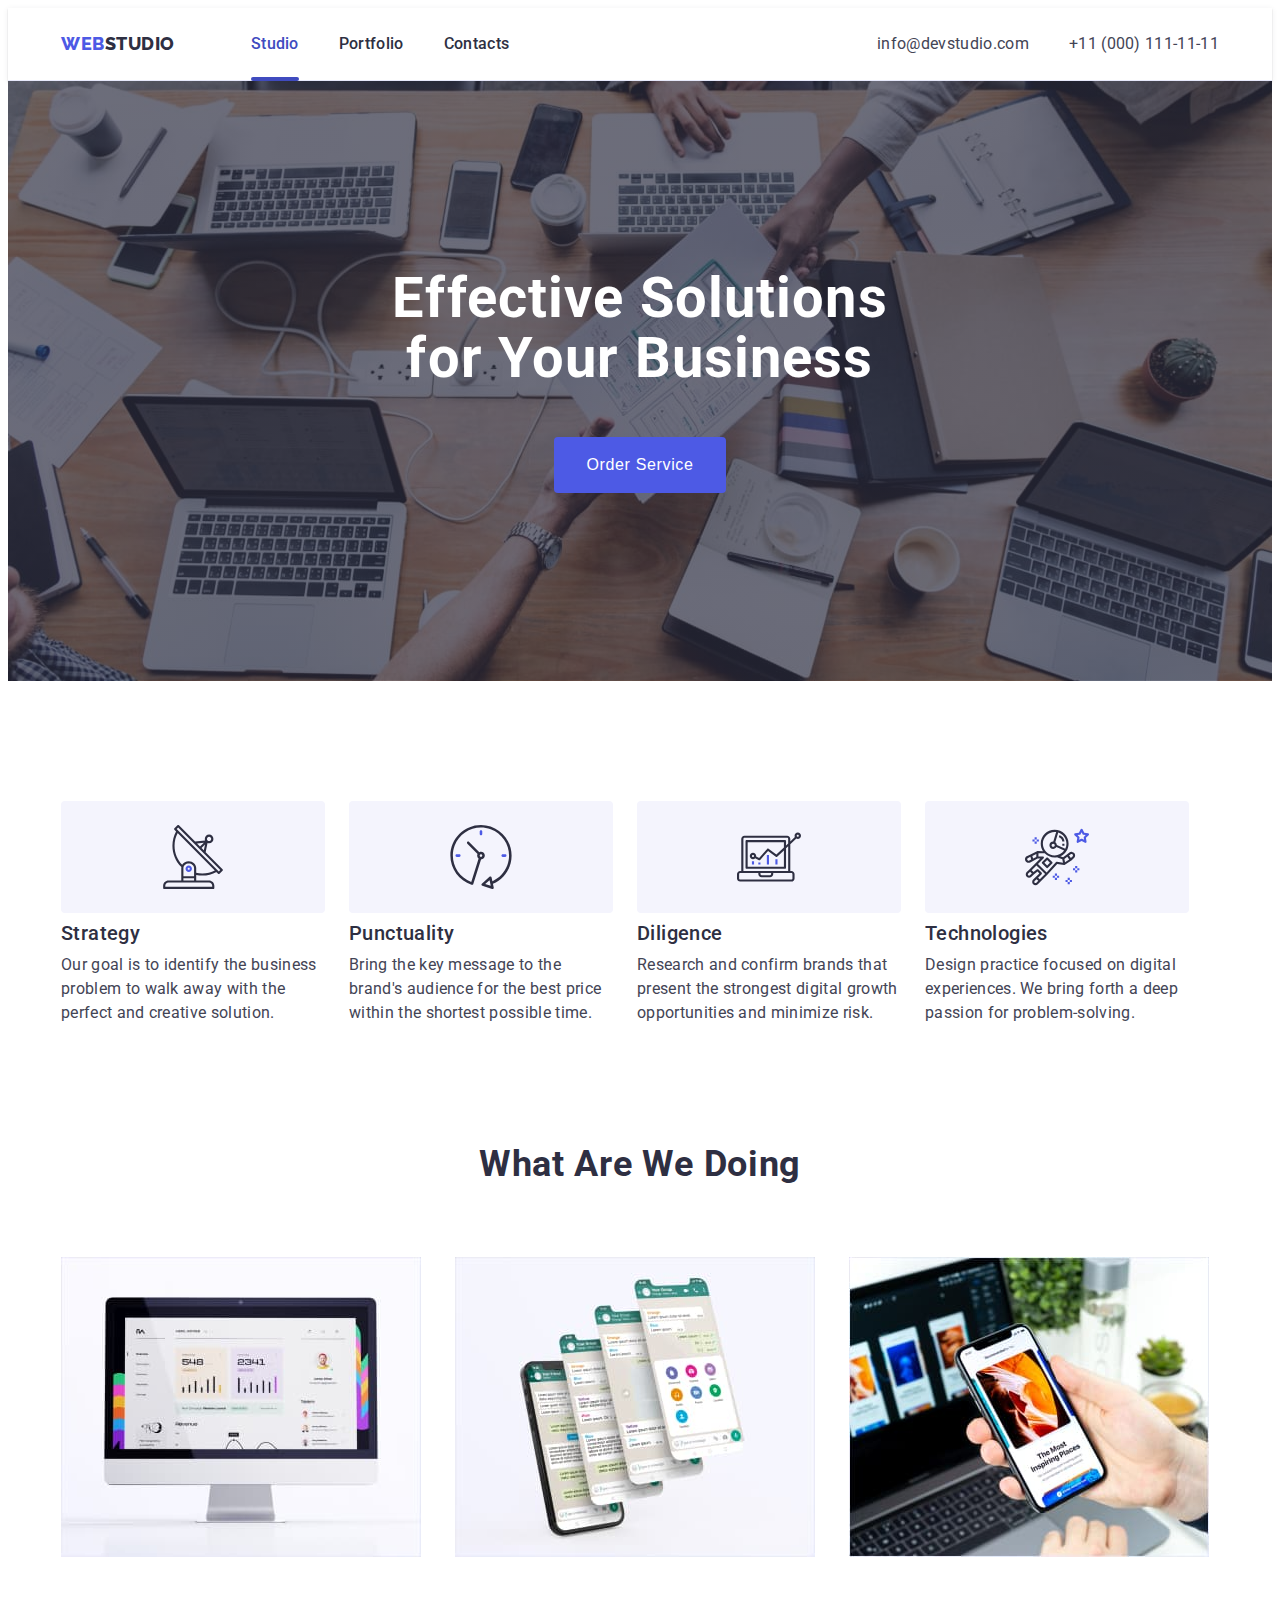
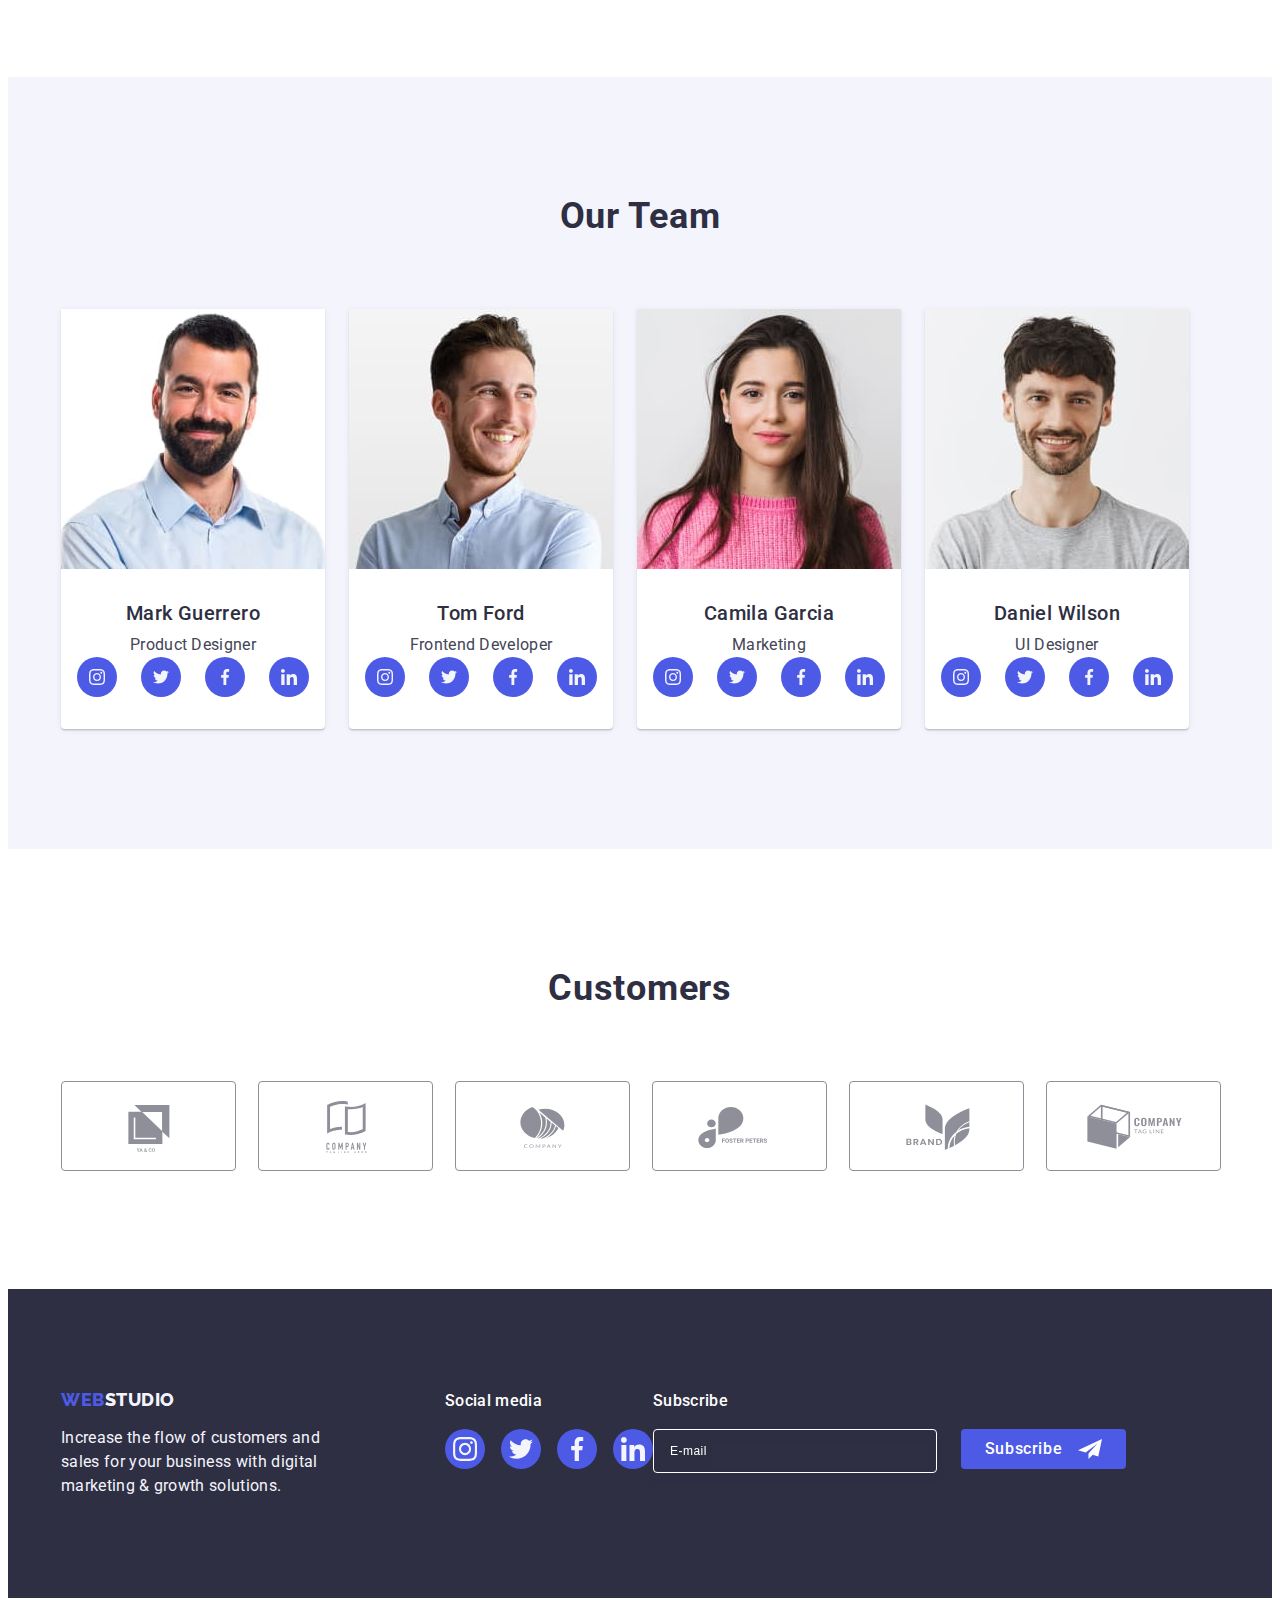
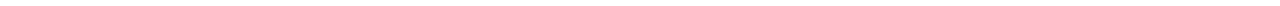
==== index.html @ 7159dbb1 "main" ====
<!DOCTYPE html>
<html lang="en">
  <head>
    <meta charset="UTF-8" />
    <meta name="viewport" content="width=device-width, initial-scale=1.0" />
    <link rel="preconnect" href="https://fonts.googleapis.com" />
    <link rel="preconnect" href="https://fonts.gstatic.com" crossorigin />
    <link
      href="https://fonts.googleapis.com/css2?family=Raleway:wght@800&family=Roboto:wght@400;500;700;900&display=swap"
      rel="stylesheet"
    />
    <link
      rel="stylesheet"
      href="https://cdnjs.cloudflare.com/ajax/libs/modern-normalize/2.0.0/modern-normalize.min.css"
      integrity="sha512-4xo8blKMVCiXpTaLzQSLSw3KFOVPWhm/TRtuPVc4WG6kUgjH6J03IBuG7JZPkcWMxJ5huwaBpOpnwYElP/m6wg=="
      crossorigin="anonymous"
      referrerpolicy="no-referrer"
    />
    <link rel="stylesheet" href="./css/style.css" />
    <title>Студія</title>
  </head>

  <body>
    <!-- Header -->
    <header class="page-header">
      <div class="container">
        <!--Navigation-menu-->
        <nav class="page-nav">
          <a href="./index.html" class="link-logo link"
            >Web<span class="logo-header">Studio</span></a
          >
          <ul class="list-header list">
            <li>
              <a href="./index.html" class="page-link-studio link">Studio</a>
            </li>
            <li>
              <a href="./portfolio.html" class="page-link link">Portfolio</a>
            </li>
            <li><a href="" class="page-link link">Contacts</a></li>
          </ul>
        </nav>

        <!--Contacts-->
        <address class="header-contacts">
          <ul class="list-header list">
            <li>
              <a href="mailto:info@devstudio.com" class="contacts link"
                >info@devstudio.com</a
              >
            </li>
            <li>
              <a href="tel:+110001111111" class="contacts link"
                >+11 (000) 111-11-11</a
              >
            </li>
          </ul>
        </address>
      </div>
    </header>

    <!--Main-content-->
    <main>
      <!--Section-one-->
      <section class="section-one">
        <div class="container">
          <h1 class="page-title">Effective Solutions for Your Business</h1>
          <button data-modal-open type="button" class="button">
            Order Service
          </button>
        </div>
      </section>
      <!--Section-two-->
      <section class="section-two">
        <div class="container">
          <h2 class="section-title visually-hidden">Title</h2>
          <ul class="list-section-two list">
            <li class="item-section-two">
              <div class="container-section-two">
                <svg width="64" height="64">
                  <use href="./images/icons.svg#icon-antenna"></use>
                </svg>
              </div>
              <h3 class="title">Strategy</h3>
              <p class="section-text">
                Our goal is to identify the business problem to walk away with
                the perfect and creative solution.
              </p>
            </li>
            <li class="item-section-two">
              <div class="container-section-two">
                <svg width="64" height="64">
                  <use href="./images/icons.svg#icon-clock"></use>
                </svg>
              </div>
              <h3 class="title">Punctuality</h3>
              <p class="section-text">
                Bring the key message to the brand's audience for the best price
                within the shortest possible time.
              </p>
            </li>
            <li class="item-section-two">
              <div class="container-section-two">
                <svg width="64" height="64">
                  <use href="./images/icons.svg#icon-diagram"></use>
                </svg>
              </div>
              <h3 class="title">Diligence</h3>
              <p class="section-text">
                Research and confirm brands that present the strongest digital
                growth opportunities and minimize risk.
              </p>
            </li>
            <li class="item-section-two">
              <div class="container-section-two">
                <svg width="64" height="64">
                  <use href="./images/icons.svg#icon-astronaut"></use>
                </svg>
              </div>
              <h3 class="title">Technologies</h3>
              <p class="section-text">
                Design practice focused on digital experiences. We bring forth a
                deep passion for problem-solving.
              </p>
            </li>
          </ul>
        </div>
      </section>
      <!--Section-three-->
      <section class="section-three">
        <div class="container">
          <h2 class="section-title">What are we doing</h2>
          <ul class="list-section-three list">
            <li class="item-section-three">
              <img
                src="./images/img-1.jpg"
                width="360"
                height="300"
                alt="The website is open on the monitor."
              />
            </li>
            <li class="item-section-three">
              <img
                src="./images/img-2.jpg"
                width="360"
                height="300"
                alt="Screens of mobile phones."
              />
            </li>
            <li class="item-section-three">
              <img
                src="./images/img-3.jpg"
                width="360"
                height="300"
                alt="The application is open on the mobile phone."
              />
            </li>
          </ul>
        </div>
      </section>
      <!--Section-four-->
      <section class="section-four">
        <div class="container">
          <h2 class="section-title">Our Team</h2>
          <ul class="list-section-four list">
            <li class="item-section-four">
              <img
                src="./images/img-4.jpg"
                width="264"
                height="260"
                alt="Product designer's photo."
              />
              <div class="worker">
                <h3 class="title">Mark Guerrero</h3>
                <p class="section-text">Product Designer</p>
                <ul class="social-media-list list">
                  <li class="social-media-item">
                    <a class="link-section-four" href="">
                      <svg class="social-media-icon" width="16" height="16">
                        <use href="./images/icons.svg#icon-instagram"></use>
                      </svg>
                    </a>
                  </li>
                  <li class="social-media-item">
                    <a class="link-section-four" href="">
                      <svg class="social-media-icon" width="16" height="16">
                        <use href="./images/icons.svg#icon-twitter"></use>
                      </svg>
                    </a>
                  </li>
                  <li class="social-media-item">
                    <a class="link-section-four" href="">
                      <svg class="social-media-icon" width="16" height="16">
                        <use href="./images/icons.svg#icon-facebook"></use>
                      </svg>
                    </a>
                  </li>
                  <li class="social-media-item">
                    <a class="link-section-four" href="">
                      <svg class="social-media-icon" width="16" height="16">
                        <use href="./images/icons.svg#icon-linkedin"></use>
                      </svg>
                    </a>
                  </li>
                </ul>
              </div>
            </li>
            <li class="item-section-four">
              <img
                src="./images/img-5.jpg"
                width="264"
                height="260"
                alt="Frontent developer's photo."
              />
              <div class="worker">
                <h3 class="title">Tom Ford</h3>
                <p class="section-text">Frontend Developer</p>
                <ul class="social-media-list list">
                  <li class="social-media-item">
                    <a class="link-section-four" href="">
                      <svg class="social-media-icon" width="16" height="16">
                        <use href="./images/icons.svg#icon-instagram"></use>
                      </svg>
                    </a>
                  </li>
                  <li class="social-media-item">
                    <a class="link-section-four" href="">
                      <svg class="social-media-icon" width="16" height="16">
                        <use href="./images/icons.svg#icon-twitter"></use>
                      </svg>
                    </a>
                  </li>
                  <li class="social-media-item">
                    <a class="link-section-four" href="">
                      <svg class="social-media-icon" width="16" height="16">
                        <use href="./images/icons.svg#icon-facebook"></use>
                      </svg>
                    </a>
                  </li>
                  <li class="social-media-item">
                    <a class="link-section-four" href="">
                      <svg class="social-media-icon" width="16" height="16">
                        <use href="./images/icons.svg#icon-linkedin"></use>
                      </svg>
                    </a>
                  </li>
                </ul>
              </div>
            </li>
            <li class="item-section-four">
              <img
                src="./images/img-6.jpg"
                width="264"
                height="260"
                alt="Marketing's photo."
              />
              <div class="worker">
                <h3 class="title">Camila Garcia</h3>
                <p class="section-text">Marketing</p>
                <ul class="social-media-list list">
                  <li class="social-media-item">
                    <a class="link-section-four" href="">
                      <svg class="social-media-icon" width="16" height="16">
                        <use href="./images/icons.svg#icon-instagram"></use>
                      </svg>
                    </a>
                  </li>
                  <li class="social-media-item">
                    <a class="link-section-four" href="">
                      <svg class="social-media-icon" width="16" height="16">
                        <use href="./images/icons.svg#icon-twitter"></use>
                      </svg>
                    </a>
                  </li>
                  <li class="social-media-item">
                    <a class="link-section-four" href="">
                      <svg class="social-media-icon" width="16" height="16">
                        <use href="./images/icons.svg#icon-facebook"></use>
                      </svg>
                    </a>
                  </li>
                  <li class="social-media-item">
                    <a class="link-section-four" href="">
                      <svg class="social-media-icon" width="16" height="16">
                        <use href="./images/icons.svg#icon-linkedin"></use>
                      </svg>
                    </a>
                  </li>
                </ul>
              </div>
            </li>
            <li class="item-section-four">
              <img
                src="./images/img-7.jpg"
                width="264"
                height="260"
                alt="UI designer's photo."
              />
              <div class="worker">
                <h3 class="title">Daniel Wilson</h3>
                <p class="section-text">UI Designer</p>
                <ul class="social-media-list list">
                  <li class="social-media-item">
                    <a class="link-section-four" href="">
                      <svg class="social-media-icon" width="16" height="16">
                        <use href="./images/icons.svg#icon-instagram"></use>
                      </svg>
                    </a>
                  </li>
                  <li class="social-media-item">
                    <a class="link-section-four" href="">
                      <svg class="social-media-icon" width="16" height="16">
                        <use href="./images/icons.svg#icon-twitter"></use>
                      </svg>
                    </a>
                  </li>
                  <li class="social-media-item">
                    <a class="link-section-four" href="">
                      <svg class="social-media-icon" width="16" height="16">
                        <use href="./images/icons.svg#icon-facebook"></use>
                      </svg>
                    </a>
                  </li>
                  <li class="social-media-item">
                    <a class="link-section-four" href="">
                      <svg class="social-media-icon" width="16" height="16">
                        <use href="./images/icons.svg#icon-linkedin"></use>
                      </svg>
                    </a>
                  </li>
                </ul>
              </div>
            </li>
          </ul>
        </div>
      </section>
      <!--Section-five-->
      <section class="section-five">
        <div class="container">
          <h2 class="section-title">Customers</h2>
          <ul class="list-section-five list">
            <li class="item-section-five">
              <a href="" class="link-section-five">
                <svg class="logo-section-five" width="104" height="56">
                  <use href="./images/icons.svg#icon-logo-1"></use>
                </svg>
              </a>
            </li>
            <li class="item-section-five">
              <a href="" class="link-section-five">
                <svg class="logo-section-five" width="104" height="56">
                  <use href="./images/icons.svg#icon-logo-2"></use>
                </svg>
              </a>
            </li>
            <li class="item-section-five">
              <a href="" class="link-section-five">
                <svg class="logo-section-five" width="104" height="56">
                  <use href="./images/icons.svg#icon-logo-3"></use>
                </svg>
              </a>
            </li>
            <li class="item-section-five">
              <a href="" class="link-section-five">
                <svg class="logo-section-five" width="104" height="56">
                  <use href="./images/icons.svg#icon-logo-4"></use>
                </svg>
              </a>
            </li>
            <li class="item-section-five">
              <a href="" class="link-section-five">
                <svg class="logo-section-five" width="104" height="56">
                  <use href="./images/icons.svg#icon-logo-5"></use>
                </svg>
              </a>
            </li>
            <li class="item-section-five">
              <a href="" class="link-section-five">
                <svg class="logo-section-five" width="104" height="56">
                  <use href="./images/icons.svg#icon-logo-6"></use>
                </svg>
              </a>
            </li>
          </ul>
        </div>
      </section>
    </main>
    <!--Footer-->
    <footer class="footer">
      <div class="container-footer container">
        <div class="logo-and-text-footer">
          <a href="./index.html" class="link-logo-footer link"
            >Web<span class="logo-footer">Studio</span></a
          >
          <p class="text">
            Increase the flow of customers and sales for your business with
            digital marketing & growth solutions.
          </p>
        </div>
        <div class="social-media-footer">
          <p class="social-media-text-footer">Social media</p>
          <ul class="social-media-list-footer list">
            <li class="social-media-item-footer">
              <a class="social-media-link-footer" href="">
                <svg class="social-media-icon-footer" width="24" height="24">
                  <use href="./images/icons.svg#icon-instagram"></use>
                </svg>
              </a>
            </li>
            <li class="social-media-item-footer">
              <a class="social-media-link-footer" href="">
                <svg class="social-media-icon-footer" width="24" height="24">
                  <use href="./images/icons.svg#icon-twitter"></use>
                </svg>
              </a>
            </li>
            <li class="social-media-item-footer">
              <a class="social-media-link-footer" href="">
                <svg class="social-media-icon-footer" width="24" height="24">
                  <use href="./images/icons.svg#icon-facebook"></use>
                </svg>
              </a>
            </li>
            <li class="social-media-item-footer">
              <a class="social-media-link-footer" href="">
                <svg class="social-media-icon-footer" width="24" height="24">
                  <use href="./images/icons.svg#icon-linkedin"></use>
                </svg>
              </a>
            </li>
          </ul>
        </div>
        <div class="container-form-footer">
          <p class="text-form-footer">Subscribe</p>
          <form class="form-footer">
            <label class="form-label-footer">
              <input
                class="form-input-footer"
                type="email"
                placeholder="E-mail"
                name="email"
              />
            </label>
            <button class="button-form-footer" type="submit">
              Subscribe
              <svg class="form-footer-icon" width="24" height="24">
                <use href="./images/icons.svg#icon-send"></use>
              </svg>
            </button>
          </form>
        </div>
      </div>
    </footer>
    <!-- Modal -->
    <div class="modal is-hidden" data-modal>
      <div class="modal-window">
        <button data-modal-close type="button" class="button-close">
          <svg class="modal-cross" width="8" height="8">
            <use href="./images/icons.svg#icon-modal"></use>
          </svg>
        </button>
        <p class="text-modal-window"></p>
        <form>
          <div class="container-form-modal">
            <label class="form-label-modal" for="user-name">Name</label>
            <div class="container-form-input-icon">
              <input
                class="form-input-modal"
                type="text"
                id="user-name"
                name="user-name"
              />
              <svg class="form-icon-modal" width="18" height="24">
                <use href="./images/icons.svg#icon-person"></use>
              </svg>
            </div>
          </div>
          <div class="container-form-modal">
            <label class="form-label-modal" for="user-phone">Phone</label>
            <div class="container-form-input-icon">
              <input
                class="form-input-modal"
                type="text"
                id="user-phone"
                name="user-phone"
              />
              <svg class="form-icon-modal" width="18" height="24">
                <use href="./images/icons.svg#icon-phone"></use>
              </svg>
            </div>
          </div>
          <div class="container-form-modal">
            <label class="form-label-modal" for="user-email">Email</label>
            <div class="container-form-input-icon">
              <input
                class="form-input-modal"
                type="text"
                id="user-email"
                name="user-email"
              />
              <svg class="form-icon-modal" width="18" height="24">
                <use href="./images/icons.svg#icon-email"></use>
              </svg>
            </div>
          </div>
          <div class="container-form-modal-comment">
            <label class="form-label-modal" for="user-comment">Comment</label>
            <textarea
              class="form-textarea-modal"
              name="user-comment"
              id="user-comment"
              cols="30"
              rows="10"
              placeholder="Text input"
            ></textarea>
          </div>
          <div class="container-form-checkbox">
            <input
              class="input-checkbox-modal visually-hidden"
              type="checkbox"
              id="user-privacy"
              name="user-privacy"
              value="true"
            />
            <label class="label-checkbox-modal" for="user-privacy"
              ><span class="span-checkbox-modal">
                <svg class="icon-checkbox-modal" width="10" height="8">
                  <use href="./images/icons.svg#icon-property"></use>
                </svg>
              </span>
              I accept the terms and conditions of the
              <a class="link-checkbox-modal" href="">Privacy Policy</a></label
            >
          </div>
          <button class="button-form-modal">Send</button>
        </form>
      </div>
    </div>
    <script src="./js/modal.js"></script>
  </body>
</html>
---- css/style.css ----
/*--------------------All--------------------*/

:root {
    --primary-font: 'Roboto', sans-serif;
    --logo-font: 'Raleway', sans-serif;
    --primary-brand-color: #4D5AE5;
    --pressed-state-color: #404BBF;
    --dark-color: #2E2F42;
    --success-color: #31D0AA;
    --text-color: #434455;
    --subtle-text-color: #8E8F99;
    --accent-color: #E7E9FC;
    --light-color: #F4F4FD;
    --white-background-color: #FFFFFF;
    --modal-background-color: #FCFCFC;
}

body {
    font-family: var(--primary-font);
    font-size: 16px;
    line-height: 1.5;
    letter-spacing: 0.02em;
    color: var(--text-color);
    background-color: var(--white-background-color);
}

h1, h2, h3, ul, p  {
    margin-top: 0;
    margin-bottom: 0;
}


.list {
    list-style-type: none;
    margin-top: 0;
    margin-bottom: 0;
    padding-left: 0;
}

.link {
    text-decoration: none;
}

.page-title {
    font-size: 56px;
    line-height: 1.07;
    letter-spacing: 1.12px;
    text-align: center;
    max-width: 496px;
}

.section-title {
    color: var(--dark-color);
    font-size: 36px;
    font-weight: 700;
    line-height: 1.11;
    letter-spacing: 0.02em;
    text-transform: capitalize;
    text-align: center;
    margin-bottom: 72px;
}

.title {
    color: var(--dark-color);
    font-size: 20px;
    font-weight: 500;
    line-height: 1.4;
    letter-spacing: 0.4px;
    margin-bottom: 8px;
}

.button {
    font-size: 16px;
    font-weight: 500;
    line-height: 1.5;
    letter-spacing: 0.04em;
    cursor: pointer;
    border: none;

}

img {
    display: block;
    max-width: 100%;
    object-fit: cover;
}

.container {
    max-width: 1440px;
    width: 1158px;
    margin: 0 auto;
    padding: 0 15px;
}

.visually-hidden {
    position: absolute;
    width: 1px;
    height: 1px;
    margin: -1px;
    border: 0;
    padding: 0;
    white-space: nowrap;
    clip-path: inset(100%);
    clip: rect(0 0 0 0);
    overflow: hidden;
}
/*--------------------Main-page--------------------*/
/*--------------------Header-joint--------------------*/

.page-header .container {
    display: flex;
    justify-content: space-between;
    align-items: center;
    gap: 332;
}

.page-header {
    border-bottom: 1px solid var(--accent-color);
    box-shadow: 0px 1px 6px 0px rgba(46, 47, 66, 0.08), 0px 1px 1px 0px rgba(46, 47, 66, 0.16), 0px 2px 1px 0px rgba(46, 47, 66, 0.08);
}

.link-logo {
    margin-right: 76px;
    
}

.list-header {
    display: flex;
    gap: 40px;
    justify-content: space-between;
    align-items: center;
    transition: color 250ms cubic-bezier(0.4, 0, 0.2, 1);
}

.page-nav {
    display: flex;
    align-items: center;
    
}

.header-contacts {
    display: flex;
    gap: 40px;
}

.link-logo, .link-logo-footer {
    font-family: var(--logo-font);
    font-size: 18px;
    font-weight: 800;
    line-height: 1.17;
    letter-spacing: 0.54px;
    color: var(--primary-brand-color);
    text-transform: uppercase;
}

.logo-header {
    color: var(--dark-color);
}

.page-link {
    font-weight: 500;
    color: var(--dark-color);
    display: block;
    padding: 24px 0;
    position: relative;
    transition: color 250ms cubic-bezier(0.4, 0, 0.2, 1);
}
.page-link-studio {
    font-weight: 500;
    color: var(--pressed-state-color);
    display: block;
    padding: 24px 0;
    position: relative;
    transition: color 250ms cubic-bezier(0.4, 0, 0.2, 1);
}
.page-link-studio::after {
    position: absolute;
    left: 0;
    bottom: -1px;
    width: 100%;
    content: "";
    height: 4px;
    border-radius: 2px;
    background-color: var(--pressed-state-color);
}

.page-link:hover,
.page-link:focus {
    color: var(--pressed-state-color);
    transition: color 250ms cubic-bezier(0.4, 0, 0.2, 1);
}

.header-contacts {
    font-style: normal;
}
.contacts {
    transition: color 250ms cubic-bezier(0.4, 0, 0.2, 1);
}

.header-contacts .link {
    color: var(--text-color);
}

.header-contacts .link:hover,
.header-contacts .link:focus {
    color: var(--pressed-state-color);
}

/*--------------------Section-one--------------------*/

.section-one {
    background-color: var(--dark-color);
    color: var(--white-background-color);
    padding-top: 188px;
    padding-bottom: 188px;
    max-width: 1440px;
    margin: 0 auto;
    background-image: linear-gradient(rgba(46, 47, 66, 0.7),
    rgba(46, 47, 66, 0.7)), url(../images/img-17.jpg);
    background-repeat: no-repeat;
    background-position: center;
    background-size: cover;
}

.container .page-title {
    width: 496px;
    padding-left: auto;
    padding-right: auto;
    margin-right: auto;
    margin-left: auto;
}

.section-one .button {
    color: var(--white-background-color);
    display: block;
    background-color: var(--primary-brand-color);
    border-radius: 4px;
    padding: 16px 32px;
    margin: 48px auto 0;
    min-width: 169px;
    transition: background-color 250ms cubic-bezier(0.4, 0, 0.2, 1);
}

.section-one .button:hover,
.section-one .button:focus {
    background-color: var(--pressed-state-color);
}

/*--------------------Section-two--------------------*/

.section-two {
    padding-top: 120px;
    padding-bottom: 120px;
}

.list-section-two {
    display: flex;
    flex-wrap: wrap;
    gap: 24px;
}

.item-section-two {
    width: calc((100% - 3*24px) / 4);
    width: 264px;
}
.container-section-two {
    display: flex;
    align-items: center;
    justify-content: center;
    height: 112px;
    background-color: var(--light-color);
    border-radius: 4px;
    margin-bottom: 8px;
}

.section-two .title {
    line-height: 1.2;
}

/*--------------------Section-three--------------------*/

.section-three {
    padding-bottom: 120px;
}

.list-section-three {
    display: flex;
    flex-wrap: wrap;
    gap: 24px;
    margin: 72px auto 0;
    padding: 0;
}
.item-section-three {
    width: calc((100% - 48px) / 3);
}

/*--------------------Section-four--------------------*/

.section-four {
    background-color: var(--light-color);
    padding-top: 120px;
    padding-bottom: 120px;
}

.list-section-four {
    display: flex;
    flex-wrap: wrap;
    gap: 24px;
    margin: 72px auto 0;
}

.item-section-four {
    background-color: var(--white-background-color);
    display: flex;
    width: 264px;
    flex-direction: column;
    align-items: flex-start;
    justify-content: center;
    align-items: center;
    border-radius: 0px 0px 4px 4px;
    box-shadow: 0px 1px 6px rgba(46, 47, 66, 0.08),
        0px 1px 1px rgba(46, 47, 66, 0.16),
        0px 2px 1px rgba(46, 47, 66, 0.08);
}
.worker {
    padding: 32px 0;
}

.social-media-list {
    display: flex;
    justify-content: center;
    gap: 24px;
}
.social-media-item {
    width: 40px;
    height: 40px;
}
.social-media-icon {
    fill: var(--light-color);
}
.link-section-four {
    display: flex;
    align-items: center;
    justify-content: center;
    width: 100%;
    height: 100%;
    background-color: var(--primary-brand-color);
    border-radius: 50%;
    transition: background-color 250ms cubic-bezier(0.4, 0, 0.2, 1);
}
.link-section-four:hover,
.link-section-four:focus {
    background-color: var(--pressed-state-color);
}

.section-four .title {
    line-height: 1.2;
}

.section-four .title,
.section-four .section-text {
    text-align: center;
}
/*--------------------Section-five--------------------*/
.section-five {
    padding-top: 120px;
    padding-bottom: 120px;
}
.list-section-five {
    display: flex;
    flex-wrap: wrap;
    gap: 24px;
    margin: 72px auto 0;
}
.item-section-five {
    width: calc((100% - 120px) / 6);
    height: 88px;
}
.link-section-five {
    display: flex;
    align-items: center;
    justify-content: center;
    color: var(--subtle-text-color);
    border-color: var(--pressed-state-color);
    width: 100%;
    height: 100%;
    border: 1px solid var(--subtle-text-color);
    border-radius: 4px;
    transition: border-color 250ms cubic-bezier(0.4, 0, 0.2, 1),
        color 250ms cubic-bezier(0.4, 0, 0.2, 1);
}
.link-section-five:hover,
.link-section-five:focus {
    color: var(--pressed-state-color);
    border-color: var(--pressed-state-color);
}
.logo-section-five {
    fill: currentColor;
}


/*--------------------Portfolio--------------------*/

.section-portfolio {
    padding: 96px 0 120px 0;
}
.page-link-portfolio {
    font-weight: 500;
    color: var(--pressed-state-color);
    display: block;
    padding: 24px 0;
    position: relative;
    transition: color 250ms cubic-bezier(0.4, 0, 0.2, 1);
}
.page-link-portfolio::after {
    position: absolute;
    left: 0;
    bottom: -1px;
    width: 100%;
    content: "";
    height: 4px;
    border-radius: 2px;
    background-color: var(--pressed-state-color);
}
.page-link-portfolio::after {
    position: absolute;
    left: 0;
    bottom: -1px;
    content: "";
    height: 4px;
    border-radius: 2px;
    background-color: var(--pressed-state-color);
}

.button-list {
    display: flex;
    gap: 24px;
    justify-content: center;
    margin-bottom: 72px;
}

.button-portfolio {
    color: var(--primary-brand-color);
    background-color: var(--light-color);
    padding: 12px 24px;
    border: 1px solid var(--accent-color);
    border-radius: 4px;
    transition: color 250ms cubic-bezier(0.4, 0, 0.2, 1),
        background-color 250ms cubic-bezier(0.4, 0, 0.2, 1),
        border-color 250ms cubic-bezier(0.4, 0, 0.2, 1),
        box-shadow 250ms cubic-bezier(0.4, 0, 0.2, 1);
}

.button-portfolio:hover,
.button-portfolio:active,
.button-portfolio:focus {
    color: var(--white-background-color);
    background-color: var(--pressed-state-color);
    border: 1px solid transparent;
    box-shadow: 0px 3px 1px rgba(0, 0, 0, 0.1),
        0px 2px 1px rgba(0, 0, 0, 0.08),
        0px 2px 2px rgba(0, 0, 0, 0.12);
}

.list-portfolio {
    display: flex;
    gap: 24px;
    flex-wrap: wrap;
    row-gap: 48px;
}

.item-portfolio {
    width: calc((100% - 48px) / 3);
}
.container-img-portfolio {
    position: relative;
    overflow: hidden;
}
.overlay {
    position: absolute;
    top: 0;
    font-size: 16px;
    line-height: 1.5;
    letter-spacing: 0.02em;
    color: var(--light-color);
    background-color: var(--primary-brand-color);
    padding: 40px 32px;
    width: 100%;
    height: 100%;
    transform: translateY(100%);
    transition: transform 250ms cubic-bezier(0.4, 0, 0.2, 1);
}
.link-portfolio {
    display: block;
    box-shadow: 0px 1px 6px rgba(46, 47, 66, 0.08),
    0px 1px 1px rgba(46, 47, 66, 0.16),
    0px 2px 1px rgba(46, 47, 66, 0.08);
    transition: box-shadow 250ms cubic-bezier(0.4, 0, 0.2, 1);
}

.link-portfolio:hover .overlay,
.link-portfolio:focus .overlay {
    transform: translateY(0);
}
.app-portfolio {
    padding: 32px 16px;
    border: 1px solid var(--accent-color);
    border-top: none;
}

.section-portfolio .title {
    font-weight: 500;
    font-size: 20px;
    line-height: 1.2;
    letter-spacing: 0.02em;
    color: var(--dark-color);
    margin-bottom: 8px;
}

/*--------------------Footer-joint--------------------*/

.footer {
    background-color: var(--dark-color);
    color: var(--light-color);
    padding-top: 100px;
    padding-bottom: 100px;
}
.container-footer {
    display: flex;
    align-items: baseline;
}
.logo-and-text-footer {
    margin-right: 120px;
}
.link-logo-footer {
    line-height: 1.17;
    display: inline-block;
    margin-bottom: 16px;
}
.social-media-text-footer {
    font-weight: 500;
    size: 16px;
    line-height: 1.5;
    letter-spacing: 0.02em;
    color: var(--white-background-color);
    margin-bottom: 16px;
}
.social-media-list-footer {
    display: flex;
    gap: 16px;
}
.social-media-item-footer {
    width: 40px;
    height: 40px;
}
.social-media-link-footer {
    display: flex;
    align-items: center;
    justify-content: center;
    width: 100%;
    height: 100%;
    background-color: var(--primary-brand-color);
    border-radius: 50%;
    transition: background-color 250ms cubic-bezier(0.4, 0, 0.2, 1);
}
.social-media-link-footer:hover,
.social-media-link-footer:focus {
    background-color: var(--success-color);
}
.social-media-icon-footer {
    fill: var(--light-color);
}

.text-form-footer {
    font-weight: 500;
    font-size: 16px;
    line-height: 1.5;
    letter-spacing: 0.02em;
    margin-bottom: 16px;
    color: var(--white-background-color);
}
.form-footer {
    display: flex;
    gap: 24px;
}
.form-input-footer {
    width: 264px;
    height: 40px;
    border: 1px solid var(--white-background-color);
    color: var(--white-background-color);
    background-color: transparent;
    font-size: 12px;
    line-height: 1.5;
    letter-spacing: 0.04em;
    padding-left: 16px;
    filter: drop-shadow(0px 4px 4px rgba(0, 0, 0, 0.15));
    border-radius: 4px;
}
.form-input-footer::placeholder {
    color: var(--white-background-color);
}

.button-form-footer {
    display: flex;
    align-items: center;
    justify-content: center;
    font-family: var(--primary-font);
    font-size: 16px;
    font-weight: 500;
    line-height: 1.5;
    letter-spacing: 0.04em;
    color: var(--white-background-color);
    background-color: var(--primary-brand-color);
    cursor: pointer;
    min-width: 165px;
    height: 40px;
    border: none;
    border-radius: 4px;
}
.form-footer-icon {
    margin-left: 16px;
}

.logo-footer {
    color: var(--light-color);
}

.footer .text {
    max-width: 264px;
}

/*--------------------Modal--------------------*/

.modal {
    position: fixed;
    top: 0;
    left: 0;
    width: 100%;
    height: 100%;
    background-color: rgba(46, 47, 66, 0.4);
    transition: opacity 250ms cubic-bezier(0.4, 0, 0.2, 1), visibility 250ms cubic-bezier(0.4, 0, 0.2, 1);
}

.modal-window {
    position: absolute;
    top: 50%;
    left: 50%;
    transform: translate(-50%, -50%) scale(1);
    width: 408px;
    min-height: 584px;
    padding: 72px 24px 24px;
    background: var(--modal-background-color);
    box-shadow: 0px 1px 1px rgba(0, 0, 0, 0.14),
    0px 1px 3px rgba(0, 0, 0, 0.12),
    0px 2px 1px rgba(0, 0, 0, 0.2);
    border-radius: 4px;
    transition: transform 250ms cubic-bezier(0.4, 0, 0.2, 1);
}

.button-close {
    display: flex;
    align-items: center;
    justify-content: center;
    position: absolute;
    background-color: var(--accent-color);
    top: 24px;
    right: 24px;
    width: 24px;
    height: 24px;
    border-radius: 50%;
    border: 1px solid rgba(0, 0, 0, 0.1);
    padding: 0;
    cursor: pointer;
    transition: background-color 250ms cubic-bezier(0.4, 0, 0.2, 1), border 250ms cubic-bezier(0.4, 0, 0.2, 1);
}

.modal-cross {
    transition: fill 250ms cubic-bezier(0.4, 0, 0.2, 1);
}

.button-close:hover,
.button-close:focus {
    background-color: var(--pressed-state-color);
    fill: var(--white-background-color);
    border: none;
}

.text-modal-window {
    font-weight: 500;
    font-style: 16px;
    line-height: 1.5;
    color: var(--dark-color);
    text-align: center;
    letter-spacing: 0.02em;
    margin-bottom: 16px;
}
.container-form-modal {
    margin-bottom: 8px;
}
.container-form-input-icon {
    position: relative;
}
.container-form-modal-comment {
    margin-bottom: 16px;
}
.container-form-checkbox {
    margin-bottom: 24px;
}

.form-label-modal {
    display: block;
    margin-bottom: 4px; 
    font-size: 12px;
    line-height: 1.17;
    letter-spacing: 0.04em;
    color: var(--subtle-text-color);
}
.form-textarea-modal {
    width: 100%;
    height: 120px;
    font-size: 12px;
    line-height: 1.17;
    letter-spacing: 0.04em;
    color: rgba(46, 47, 66, 0.4);
    border: 1px solid rgba(46, 47, 66, 0.4);
    border-radius: 4px;
    background-color: transparent;
    padding: 8px 16px;
    outline: transparent;
    resize: none;
    transition: border-color 250ms cubic-bezier(0.4, 0, 0.2, 1);
}
.form-textarea-modal:focus {
    border-color: var(--primary-brand-color);
}

.label-checkbox-modal {
    font-size: 12px;
    line-height: 1.17;
    letter-spacing: 0.04em;
    color: var(--subtle-text-color);
}
.span-checkbox-modal {
    display: inline-flex;
    align-items: center;
    justify-content: center;
    fill: transparent;
    width: 16px;
    height: 16px;
    border: 1px solid rgba(46, 47, 66, 0.4);
    border-radius: 2px;
    transition: background-color 250ms cubic-bezier(0.4, 0, 0.2, 1), border 250ms cubic-bezier(0.4, 0, 0.2, 1), fill 250ms cubic-bezier(0.4, 0, 0.2, 1);
}
.link-checkbox-modal {
    color: var(--primary-brand-color);
}

.button-form-modal {
    display: block;
    min-width: 169px;
    height: 56px;
    font-family: var(--primary-font);
    font-size: 16px;
    font-weight: 500;
    line-height: 1.5;
    letter-spacing: 0.04em;
    color: var(--white-background-color);
    cursor: pointer;
    background-color: var(--primary-brand-color);
    border: none;
    border-radius: 4px;
    transition: background-color 250ms cubic-bezier(0.4, 0, 0.2, 1);
}
.input-checkbox-modal:checked {
    background-color: var(--pressed-state-color);
    border: none;
    fill: var(--light-color);
} 

.form-input-modal {
    width: 100%;
    height: 40px;
    border: 1px solid rgba(46, 47, 66, 0.4);
    border-radius: 4px;
    background-color: transparent;
    padding-left: 38px;
    outline: transparent;
    transition: border-color 250ms cubic-bezier(0.4, 0, 0.2, 1);
}
.form-icon-modal {
    position: absolute;
    left: 16px;
    top: 50%;
    transform: translateY(-50%);
    transition: fill 250ms cubic-bezier(0.4, 0, 0.2, 1);
}

.form-input-modal:focus {
    border-color: var(--primary-brand-color);
}


.is-hidden {
    opacity: 0;
    visibility: hidden;
    pointer-events: none;
}
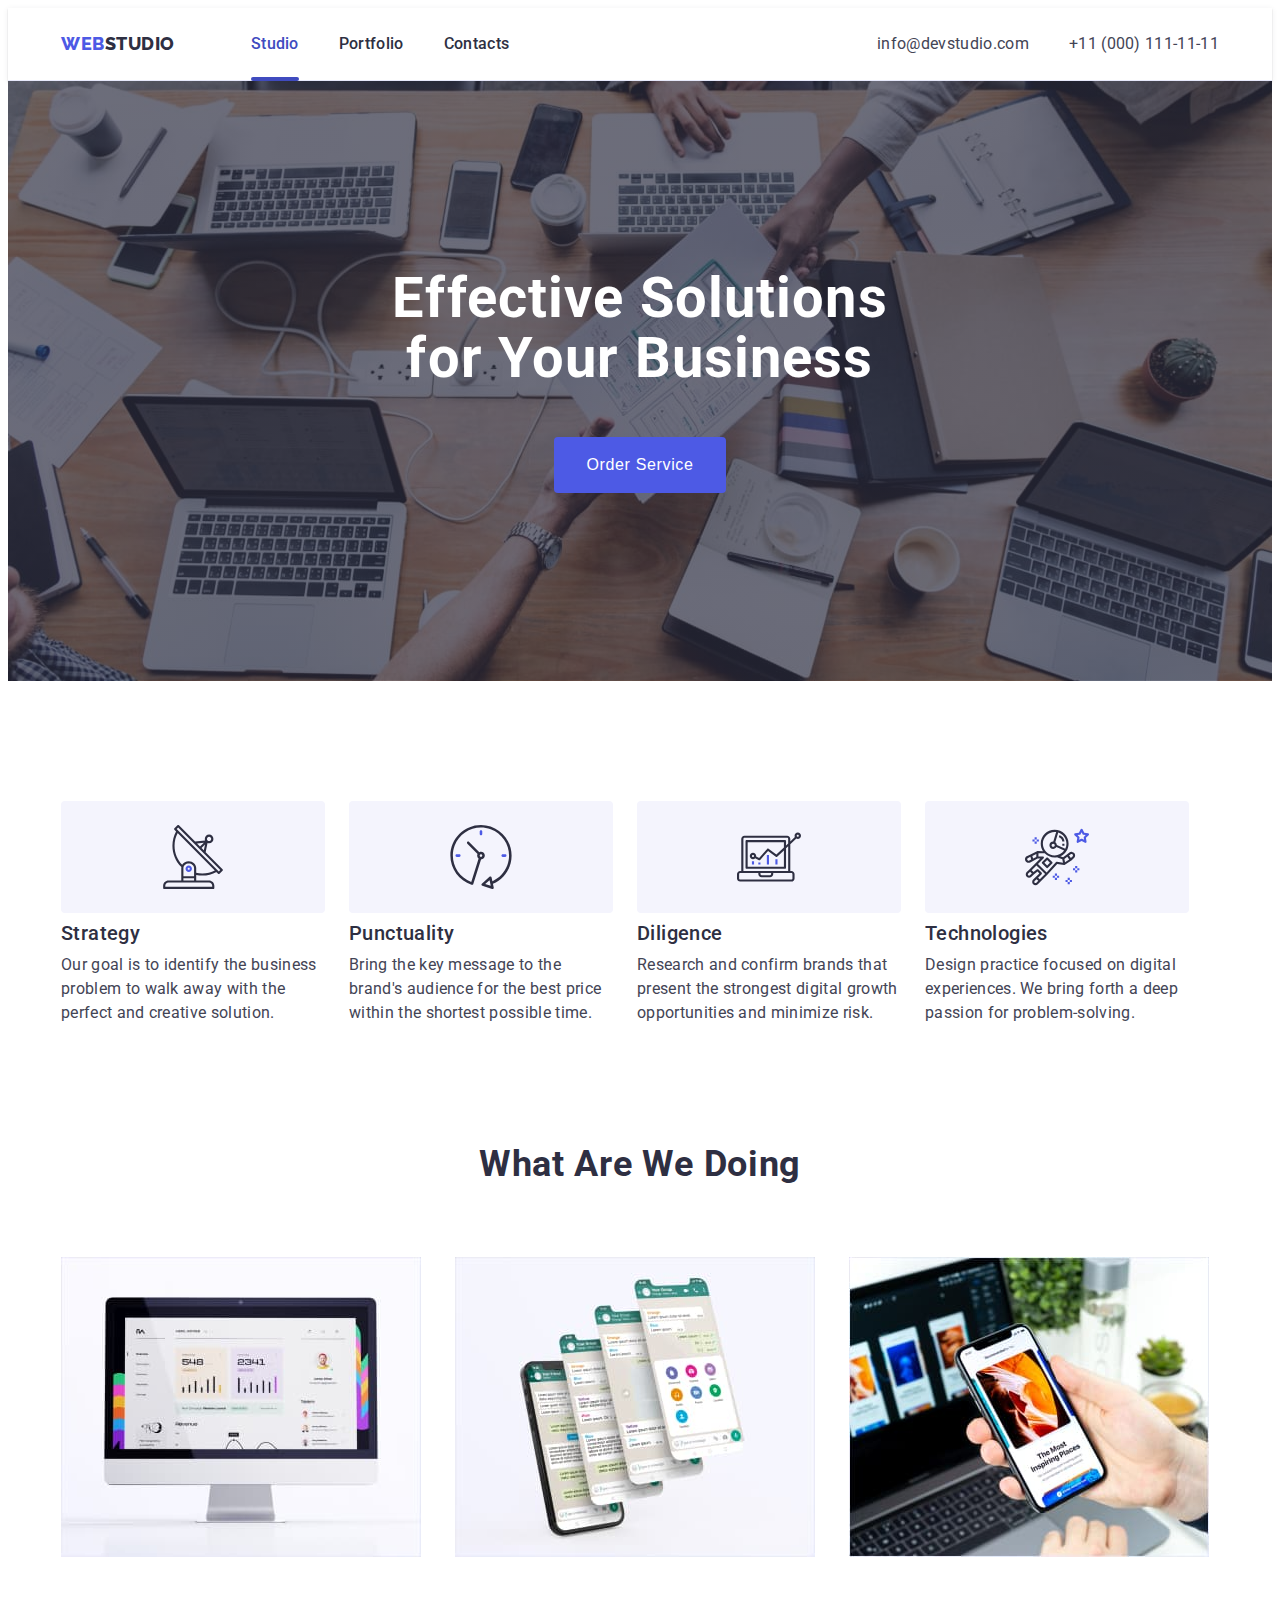
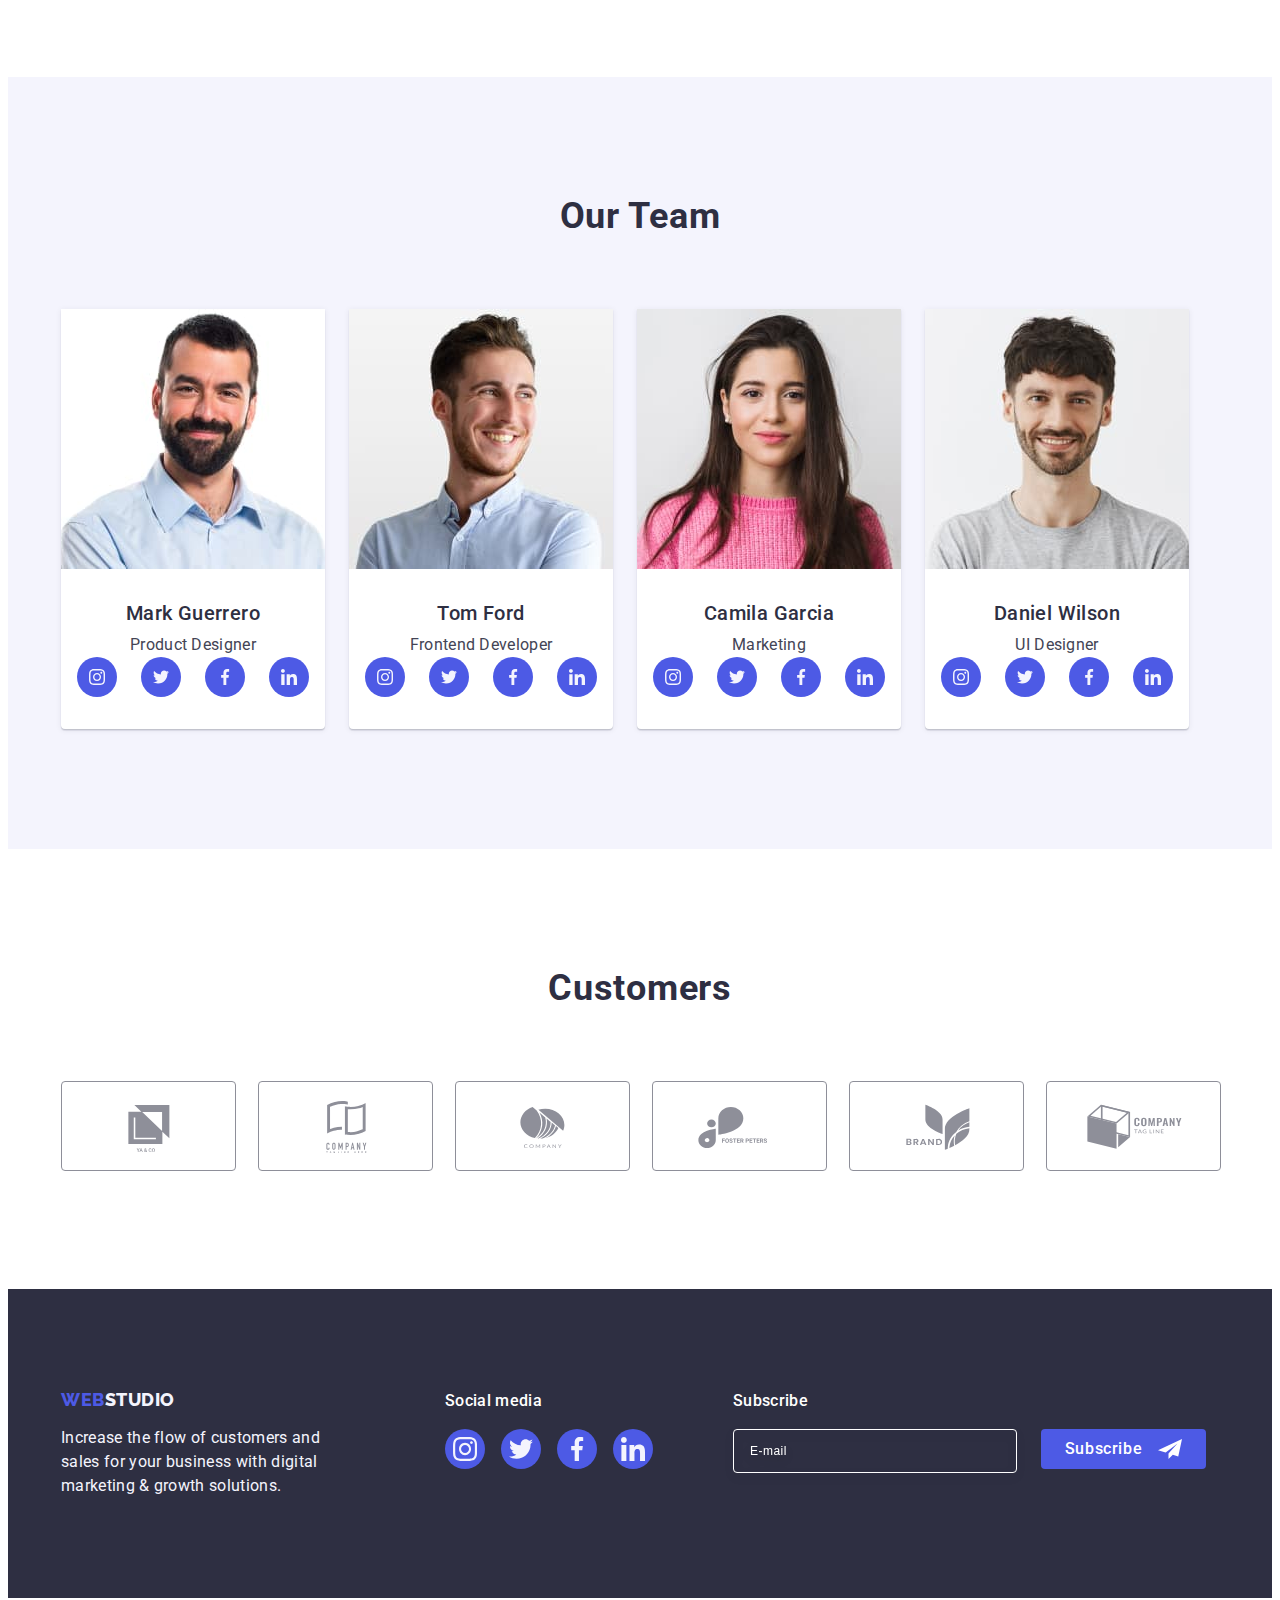
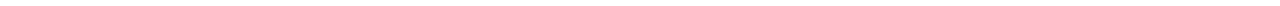
==== commit d5ca89f0: "main" ====
--- a/index.html
+++ b/index.html
@@ -458,7 +458,9 @@
             <use href="./images/icons.svg#icon-modal"></use>
           </svg>
         </button>
-        <p class="text-modal-window"></p>
+        <p class="text-modal-window">
+          Leave your contacts and we will call you back
+        </p>
         <form>
           <div class="container-form-modal">
             <label class="form-label-modal" for="user-name">Name</label>
@@ -524,14 +526,14 @@
             <label class="label-checkbox-modal" for="user-privacy"
               ><span class="span-checkbox-modal">
                 <svg class="icon-checkbox-modal" width="10" height="8">
-                  <use href="./images/icons.svg#icon-property"></use>
+                  <use href="./images/icons.svg#icon-property-click"></use>
                 </svg>
               </span>
               I accept the terms and conditions of the
               <a class="link-checkbox-modal" href="">Privacy Policy</a></label
             >
           </div>
-          <button class="button-form-modal">Send</button>
+          <button type="button" class="button-form-modal">Send</button>
         </form>
       </div>
     </div>
--- a/css/style.css
+++ b/css/style.css
@@ -537,6 +537,10 @@
     display: inline-block;
     margin-bottom: 16px;
 }
+
+.social-media-footer {
+    margin-right: 80px;
+}
 .social-media-text-footer {
     font-weight: 500;
     size: 16px;
@@ -770,12 +774,22 @@
     border: none;
     border-radius: 4px;
     transition: background-color 250ms cubic-bezier(0.4, 0, 0.2, 1);
-}
-.input-checkbox-modal:checked {
+    margin: 0 auto;
+}
+
+.icon-checkbox-modal {
+    display: flex;
+    align-items: center;
+}
+.input-checkbox-modal:checked + .label-checkbox-modal .span-checkbox-modal {
+    background-color: var(--pressed-state-color);
+    border: none;
+} 
+.input-checkbox-modal:focus+.label-checkbox-modal .span-checkbox-modal {
     background-color: var(--pressed-state-color);
     border: none;
     fill: var(--light-color);
-} 
+}
 
 .form-input-modal {
     width: 100%;
@@ -798,6 +812,9 @@
 .form-input-modal:focus {
     border-color: var(--primary-brand-color);
 }
+.form-input-modal:focus + .form-icon-modal {
+    fill: var(--primary-brand-color);
+}
 
 
 .is-hidden {
